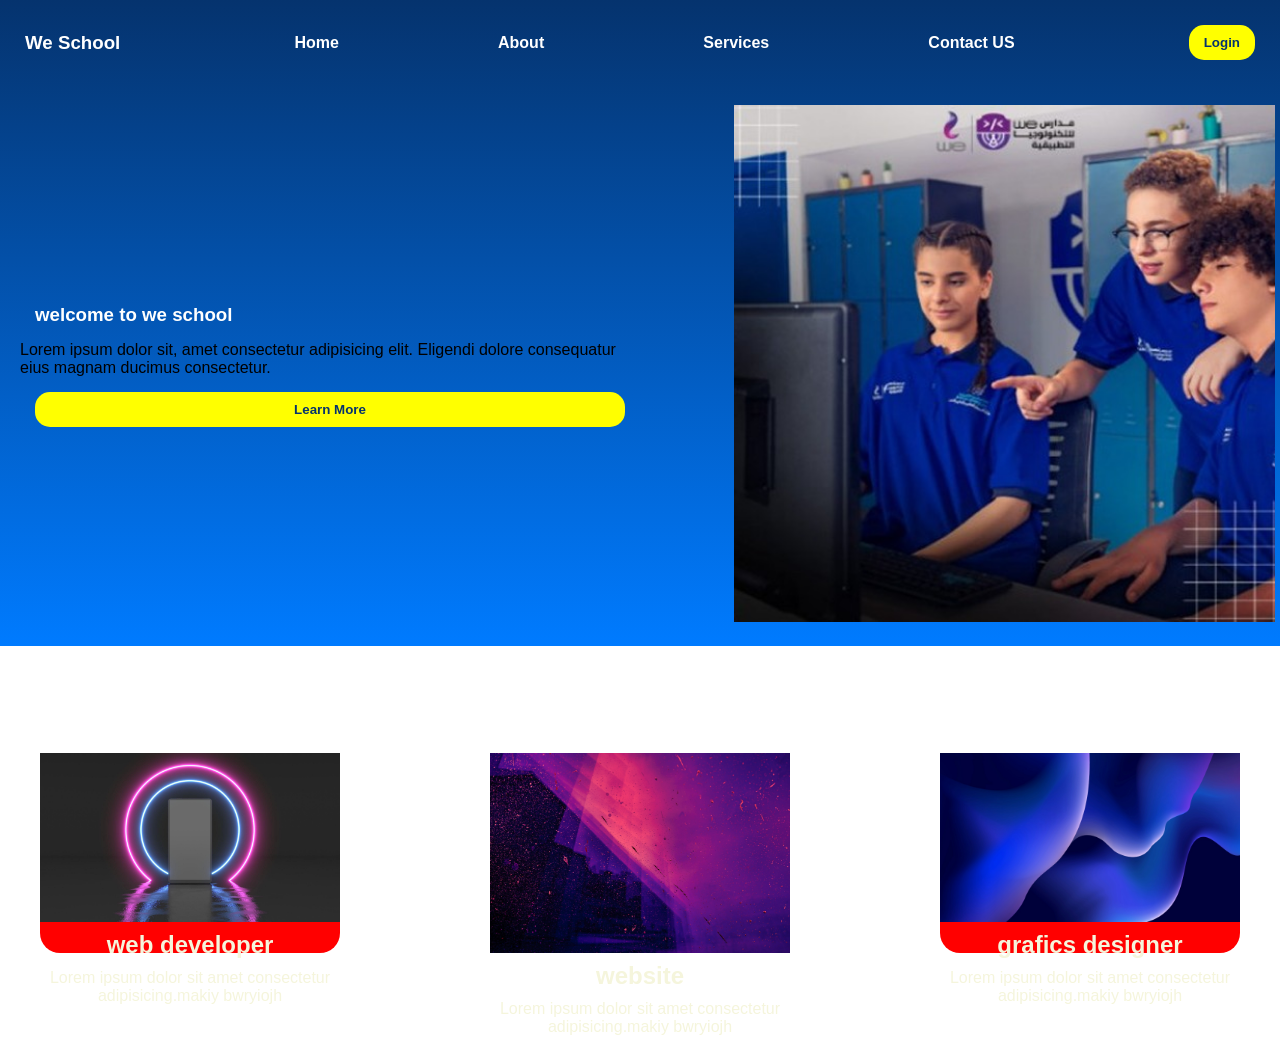
==== index.html @ a7dde832 "first change" ====
<!DOCTYPE html>
<html lang="en">

<head>
    <meta charset="UTF-8">
    <meta name="viewport" content="width=device-width, initial-scale=1.0">
    <title>index page</title>
    <link rel="stylesheet" href="style.css">
</head>

<body>
    <section class="parent">
        <nav class="navbar">
            <h1>We School</h1>
            <a href="#">Home</a>
            <a href="#">About</a>
            <a href="#">Services</a>
            <a href="#">Contact US</a>
            <button type="submit"> Login </button>
        </nav>
        <section class="hero">
            <div class="content">
                <h1> welcome to we school</h1>
                <p>Lorem ipsum dolor sit, amet consectetur adipisicing elit. Eligendi dolore consequatur eius magnam
                    ducimus consectetur.</p>
                <button type="submit"> Learn More</button>
            </div>
            <div class="img">
                <img src="we.jpg" alt="img">
            </div>
        </section>
    </section>
    <h1>Our Cards</h1>
    <section class="cards">
        <div class="card">
            <img src="bg4.jpg.png" alt="" width="300px">
            <h2>web developer</h2>
            <p>Lorem ipsum dolor sit amet consectetur adipisicing.makiy bwryiojh </p>

        </div>
        <div class="card">
            <img src="pho.jpg" alt=" " width="300px">
            <h2>website</h2>
            <p>Lorem ipsum dolor sit amet consectetur adipisicing.makiy bwryiojh </p>
            
        </div>
        <div class="card">
            <img src="img.jpg" alt="" width="300px">
            <h2>grafics designer</h2>
            <p>Lorem ipsum dolor sit amet consectetur adipisicing.makiy bwryiojh </p>
        </div>
    </section>
</body>

</html>
---- style.css ----
* {
    padding: 0px;
    margin: 0px;
    box-sizing: border-box;
}

body {
    font-family: 'Gill Sans', 'Gill Sans MT', Calibri, 'Trebuchet MS', sans-serif;
}

.parent {
    overflow: hidden;
    display: flex;
    flex-direction: column;
    background: linear-gradient( #05336E , #007BFF );
}

h1 {
    padding: 15px;
    color: white;
    

}

.navbar {
    display: flex;
    justify-content: space-between;
    align-items: center;
    padding: 10px;

}

a { 
    text-decoration: none;
    color: white;
    font-weight: bold;
    transition: 1s;
}

a:hover {
    color: black;
    background: #485126;
}

button {
    margin: 15px;
    padding: 10px 15px;
    border: 0px solid;
    border-radius: 15px;
    background-color: yellow;
    color: #05336e;
    font-weight: bold;
}

button:hover {
    background: white;
}

.hero {
    display: flex;
    align-items: center;
    justify-content: space-between;
    gap: 20px;
}

.content {
    padding: 10px;
    margin: 10px;
    width: 50%;
    display: flex;
    flex-direction: column;
    justify-content: space-between;
}
.content p{
    animation-name: p;
    animation-duration: 2s;
    animation-delay: 1s;
    animation-iteration-count: infinite;

}
 @keyframes p{
    0%{
        transform: translateY(-100px);
    }
    100%{
        transform: translateY(0);
    }

 }
.cards {
    display: flex;
    flex-direction: row;
    justify-content: space-between;
    padding: 10px 10px;
    margin: 10px;
}
.card {
    width: 300px;
    height: 200px;
    border-radius: 20px;
    margin: 20px;
}

.img img {
    width: 100%;
    padding: 10px 15px;
    margin: 10px;
    border: 0px;
    border-radius: 2px;
}

.card h2{
    text-align: center;
    padding: 5px;
}
.card p{
    text-align: center;
    padding: 5px;
}
@media screen and (min-width: 790px) {
    .card{
        background-color: red;
        color: beige;
      }
}
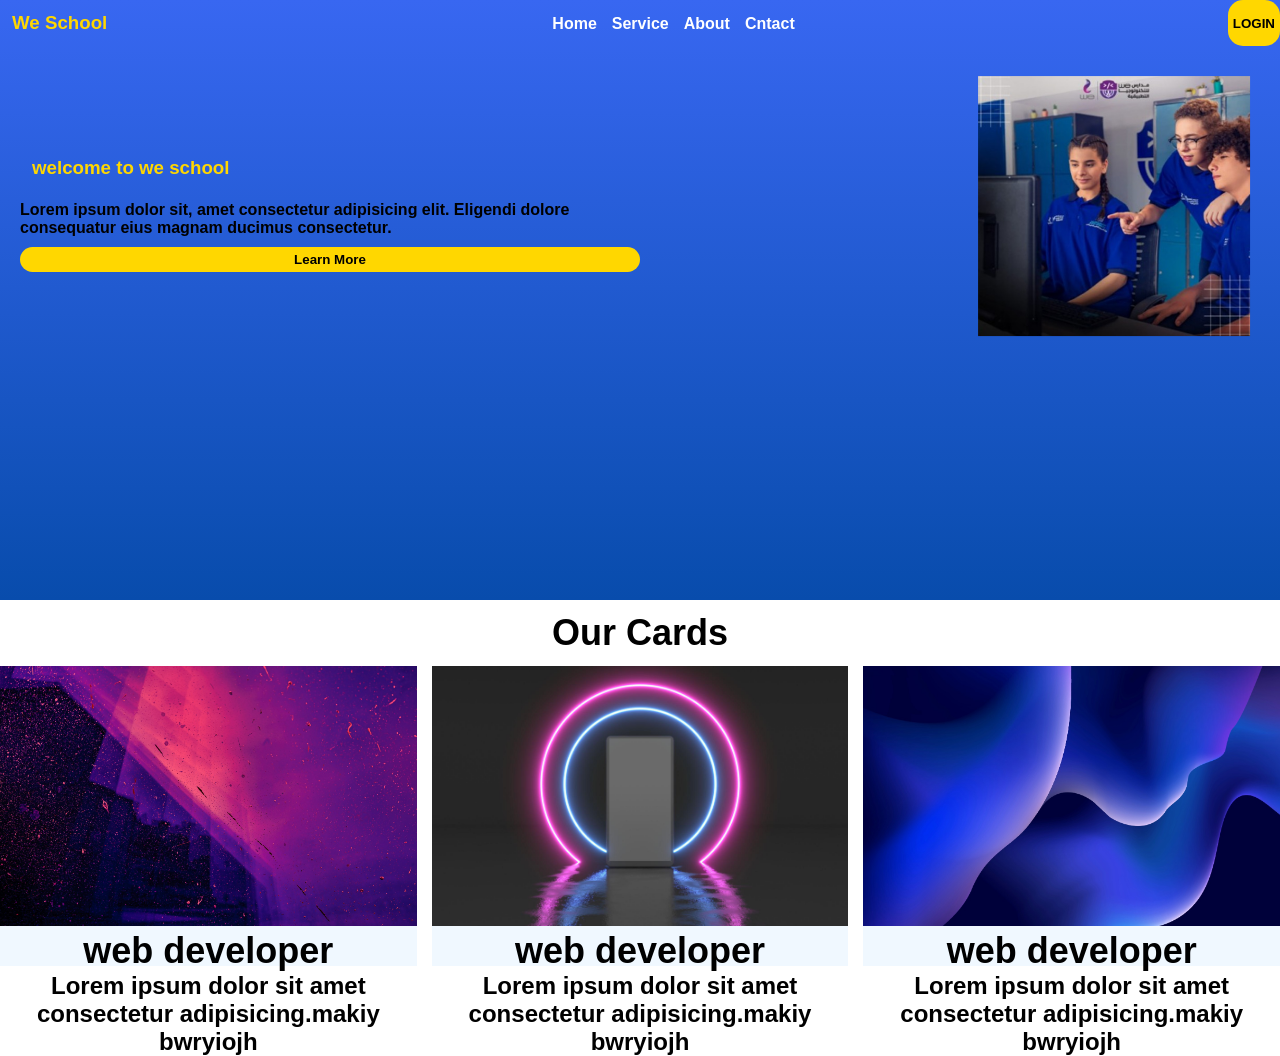
==== commit f5b543f9: "Add all project pages and files" ====
--- a/index.html
+++ b/index.html
@@ -5,18 +5,20 @@
     <meta charset="UTF-8">
     <meta name="viewport" content="width=device-width, initial-scale=1.0">
     <title>index page</title>
-    <link rel="stylesheet" href="style.css">
+    <link rel="stylesheet" href="./css/style.css">
 </head>
 
 <body>
     <section class="parent">
-        <nav class="navbar">
+        <nav>
             <h1>We School</h1>
-            <a href="#">Home</a>
-            <a href="#">About</a>
-            <a href="#">Services</a>
-            <a href="#">Contact US</a>
-            <button type="submit"> Login </button>
+            <ul>
+                <li><a href="#">Home</a></li>
+                <li><a href="#">Service</a></li>
+                <li><a href="#">About</a></li>
+                <li><a href="#">Cntact</a></li>
+            </ul>
+            <button type="submit">LOGIN</button>
         </nav>
         <section class="hero">
             <div class="content">
@@ -26,29 +28,34 @@
                 <button type="submit"> Learn More</button>
             </div>
             <div class="img">
-                <img src="we.jpg" alt="img">
+                <img src="./images/we.jpg" alt="img">
             </div>
         </section>
     </section>
-    <h1>Our Cards</h1>
+    <h1 class="head">Our Cards</h1>
     <section class="cards">
         <div class="card">
-            <img src="bg4.jpg.png" alt="" width="300px">
-            <h2>web developer</h2>
-            <p>Lorem ipsum dolor sit amet consectetur adipisicing.makiy bwryiojh </p>
-
+            <img src="./images/pho.jpg" alt="" width="300px">
+            <div class="content1">
+                <h2>web developer</h2>
+                <p>Lorem ipsum dolor sit amet consectetur adipisicing.makiy bwryiojh </p>
+            </div>
         </div>
         <div class="card">
-            <img src="pho.jpg" alt=" " width="300px">
-            <h2>website</h2>
-            <p>Lorem ipsum dolor sit amet consectetur adipisicing.makiy bwryiojh </p>
-            
+            <img src="./images/bg4.jpg.png" alt="" width="300px">
+            <div class="content1">
+                <h2>web developer</h2>
+                <p>Lorem ipsum dolor sit amet consectetur adipisicing.makiy bwryiojh </p>
+            </div>
         </div>
         <div class="card">
-            <img src="img.jpg" alt="" width="300px">
-            <h2>grafics designer</h2>
-            <p>Lorem ipsum dolor sit amet consectetur adipisicing.makiy bwryiojh </p>
+            <img src="./images/img.jpg" alt="" width="300px">
+            <div class="content1">
+                <h2>web developer</h2>
+                <p>Lorem ipsum dolor sit amet consectetur adipisicing.makiy bwryiojh </p>
+            </div>
         </div>
+
     </section>
 </body>
 
--- a/css/style.css
+++ b/css/style.css
@@ -0,0 +1,154 @@
+* {
+    padding: 0px;
+    margin: 0px;
+    box-sizing: border-box;
+}
+
+body {
+    font-family: 'Gill Sans', 'Gill Sans MT', Calibri, 'Trebuchet MS', sans-serif;
+}
+
+.parent {
+    overflow: hidden;
+    height: 600px;
+    background: linear-gradient(rgb(56, 103, 241), rgb(8, 76, 172));
+}
+
+nav {
+    display: flex;
+    justify-content: space-between;
+    align-content: center;
+}
+
+h1 {
+    font-weight: bold;
+    color: gold;
+    padding: 6px;
+    margin: 6px;
+}
+
+ul {
+    padding-top: 15px;
+    display: flex;
+    gap: 15px;
+    list-style-type: none;
+}
+
+ul li a {
+
+    font-weight: bold;
+    text-decoration: none;
+    color: white;
+    transition: all 0.5s ease;
+}
+
+button {
+    background-color: gold;
+    border: none;
+    border-radius: 15px;
+    padding: 5px;
+    font-weight: bold;
+}
+
+a:hover {
+    background-color: moccasin;
+    color: black;
+}
+
+button:hover {
+    background-color: blue;
+    color: gold;
+}
+
+.hero {
+    width: 100%;
+    display: flex;
+    align-items: center;
+    justify-content: space-between;
+    gap: 15px;
+}
+
+.content {
+    padding: 10px;
+    margin: 10px;
+    width: 50%;
+    display: flex;
+    flex-direction: column;
+    justify-content: space-between;
+    gap: 10px;
+    font-weight: bold;
+    position: relative;
+    animation-name: move;
+    animation-duration: 1s;
+    animation-timing-function: ease-out;
+    animation-iteration-count: 3;
+    animation-fill-mode: forwards;
+    transition:  0.8s;
+}
+@keyframes move {
+    from{
+        transform: translateY(100PX);
+        opacity: 0;
+    }
+    to{
+        transform: translateY(0);
+        opacity: 1;
+    }
+}
+
+.img {
+    padding: 20px;
+    margin: 10px;
+    object-fit: cover;
+    animation-name: moving;
+    animation-duration: 1s;
+    animation-timing-function: ease-out;
+    animation-iteration-count: 4;
+    animation-fill-mode: forwards;
+    transition: all 0.5s ease-in;
+}
+@keyframes moving {
+   from{
+    transform: translateX(100px);
+    opacity: 0;
+   }
+   to{
+    transform: translateX(0);
+    opacity: 1;
+   }
+}
+.head{
+    font-size: 36px;
+    color: black;
+    text-align: center;
+}
+.cards{
+    width: 100%;
+    display: flex;
+    justify-content: space-between;
+    align-content: center;
+    gap: 15px;
+}
+.card{
+    background-color: aliceblue;
+    width:33% ;
+    height: 300px;
+}
+img{
+    width: 100%;
+    object-fit: cover;
+    height: 260px;
+}
+.content1{
+    text-align: center;
+    font-size: 24px;
+    font-weight: bolder;
+}
+@media screen and  (max-width: 480px){
+    .cards{
+        display: inline;
+    }
+    .content1{
+        color: midnightblue;
+    }
+}
